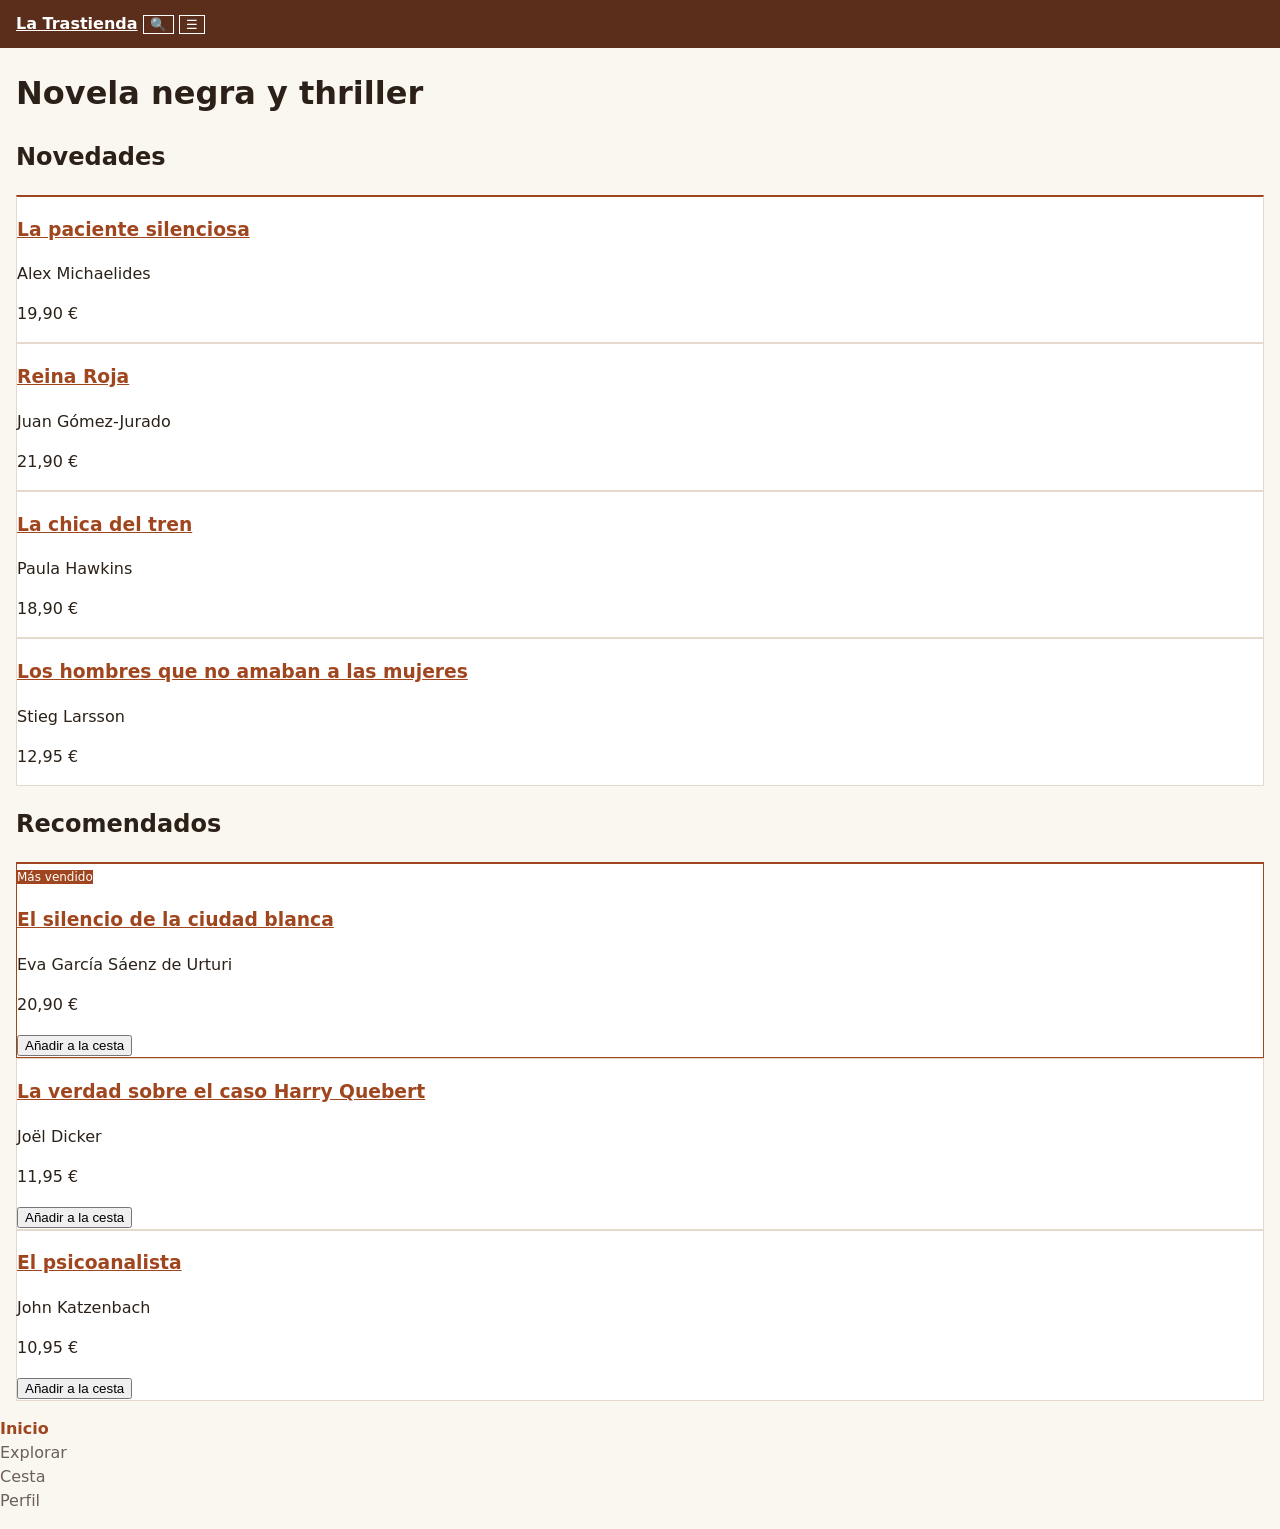
==== index.html @ 39173db6 "Trastienda UD4: estructura, estilos base y selectores" ====
<!DOCTYPE html>
<html lang="es">
<head>
  <meta charset="UTF-8">
  <meta name="viewport" content="width=device-width, initial-scale=1.0">
  <title>La Trastienda · Novela negra y thriller</title>
  <link rel="stylesheet" href="css/estilos.css">
</head>
<body>
  <header>
    <a href="index.html">La Trastienda</a>
    <button type="button" aria-label="Buscar">🔍</button>
    <button type="button" aria-label="Abrir menú">☰</button>
  </header>

  <main>
    <h1>Novela negra y thriller</h1>

    <section>
      <h2>Novedades</h2>
      <article class="card">
        <h3><a href="detalle.html">La paciente silenciosa</a></h3>
        <p>Alex Michaelides</p>
        <p>19,90 €</p>
      </article>
      <article class="card">
        <h3><a href="detalle.html">Reina Roja</a></h3>
        <p>Juan Gómez-Jurado</p>
        <p>21,90 €</p>
      </article>
      <article class="card">
        <h3><a href="detalle.html">La chica del tren</a></h3>
        <p>Paula Hawkins</p>
        <p>18,90 €</p>
      </article>
      <article class="card">
        <h3><a href="detalle.html">Los hombres que no amaban a las mujeres</a></h3>
        <p>Stieg Larsson</p>
        <p>12,95 €</p>
      </article>
    </section>

    <section>
      <h2>Recomendados</h2>
      <article class="card">
        <span class="badge">Más vendido</span>
        <h3><a href="detalle.html">El silencio de la ciudad blanca</a></h3>
        <p>Eva García Sáenz de Urturi</p>
        <p>20,90 €</p>
        <button type="button">Añadir a la cesta</button>
      </article>
      <article class="card">
        <span class="badge"></span>
        <h3><a href="detalle.html">La verdad sobre el caso Harry Quebert</a></h3>
        <p>Joël Dicker</p>
        <p>11,95 €</p>
        <button type="button">Añadir a la cesta</button>
      </article>
      <article class="card">
        <h3><a href="detalle.html">El psicoanalista</a></h3>
        <p>John Katzenbach</p>
        <p>10,95 €</p>
        <button type="button">Añadir a la cesta</button>
      </article>
    </section>
  </main>

  <nav aria-label="Secciones de la app">
    <ul>
      <li><a href="index.html" aria-current="page">Inicio</a></li>
      <li><a href="explorar.html">Explorar</a></li>
      <li><a href="carrito.html">Cesta</a></li>
      <li><a href="perfil.html">Perfil</a></li>
    </ul>
  </nav>
</body>
</html>
---- css/estilos.css ----
/* La Trastienda · hoja común para index.html y carrito.html */

/* ===== Sesión 1: reglas base ===== */

/* 1. Tipografía y color del body */
body {
  margin: 0;
  font-family: system-ui, -apple-system, "Segoe UI", Roboto, sans-serif;
  font-size: 1rem;
  line-height: 1.5;
  color: #2b2118;
  background-color: #faf6f0;
}

/* 2. Fondo del header */
header {
  padding: 0.75rem 1rem;
  background-color: #5a2e1a;
  color: #fff;
}

/* 3. Color de los enlaces */
a {
  color: #a0461f;
}

header a {
  color: #fff;
  font-weight: bold;
}

main {
  padding: 0 1rem;
}

/* ===== Sesión 2: selectores ===== */

/* Barra inferior: lista sin viñetas (hijo directo) */
nav > ul {
  list-style: none;
  padding: 0;
}

/* Pestaña activa: se ilumina sola en cada página gracias a aria-current */
nav a[aria-current="page"] {
  color: #a0461f;
  font-weight: 700;
  text-decoration: none;
}

/* Resto de pestañas: gris */
nav a:not([aria-current="page"]) {
  color: #6b6158;
  text-decoration: none;
}

nav a:hover {
  color: #2b2118;
}

/* Anillo visible al navegar con Tab */
nav a:focus-visible {
  outline: 2px solid #a0461f;
  outline-offset: 2px;
}

/* Tarjetas de libro */
.card {
  background-color: #fff;
  border: 1px solid #e4d9cc;
}

/* Primera tarjeta de cada sección: la que va justo después del h2 */
h2 + .card {
  border-top: 2px solid #a0461f;
}

/* Badges: los vacíos no se muestran */
.badge {
  background-color: #a0461f;
  color: #fff;
  font-size: 0.75rem;
}

.badge:empty {
  display: none;
}

/* Tarjetas que tienen un badge con texto */
article:has(.badge:not(:empty)) {
  border-color: #a0461f;
}

/* Botones de solo icono (lupa, menú, − y +) */
button[aria-label] {
  cursor: pointer;
  background-color: transparent;
  border: 1px solid currentColor;
  color: inherit;
}
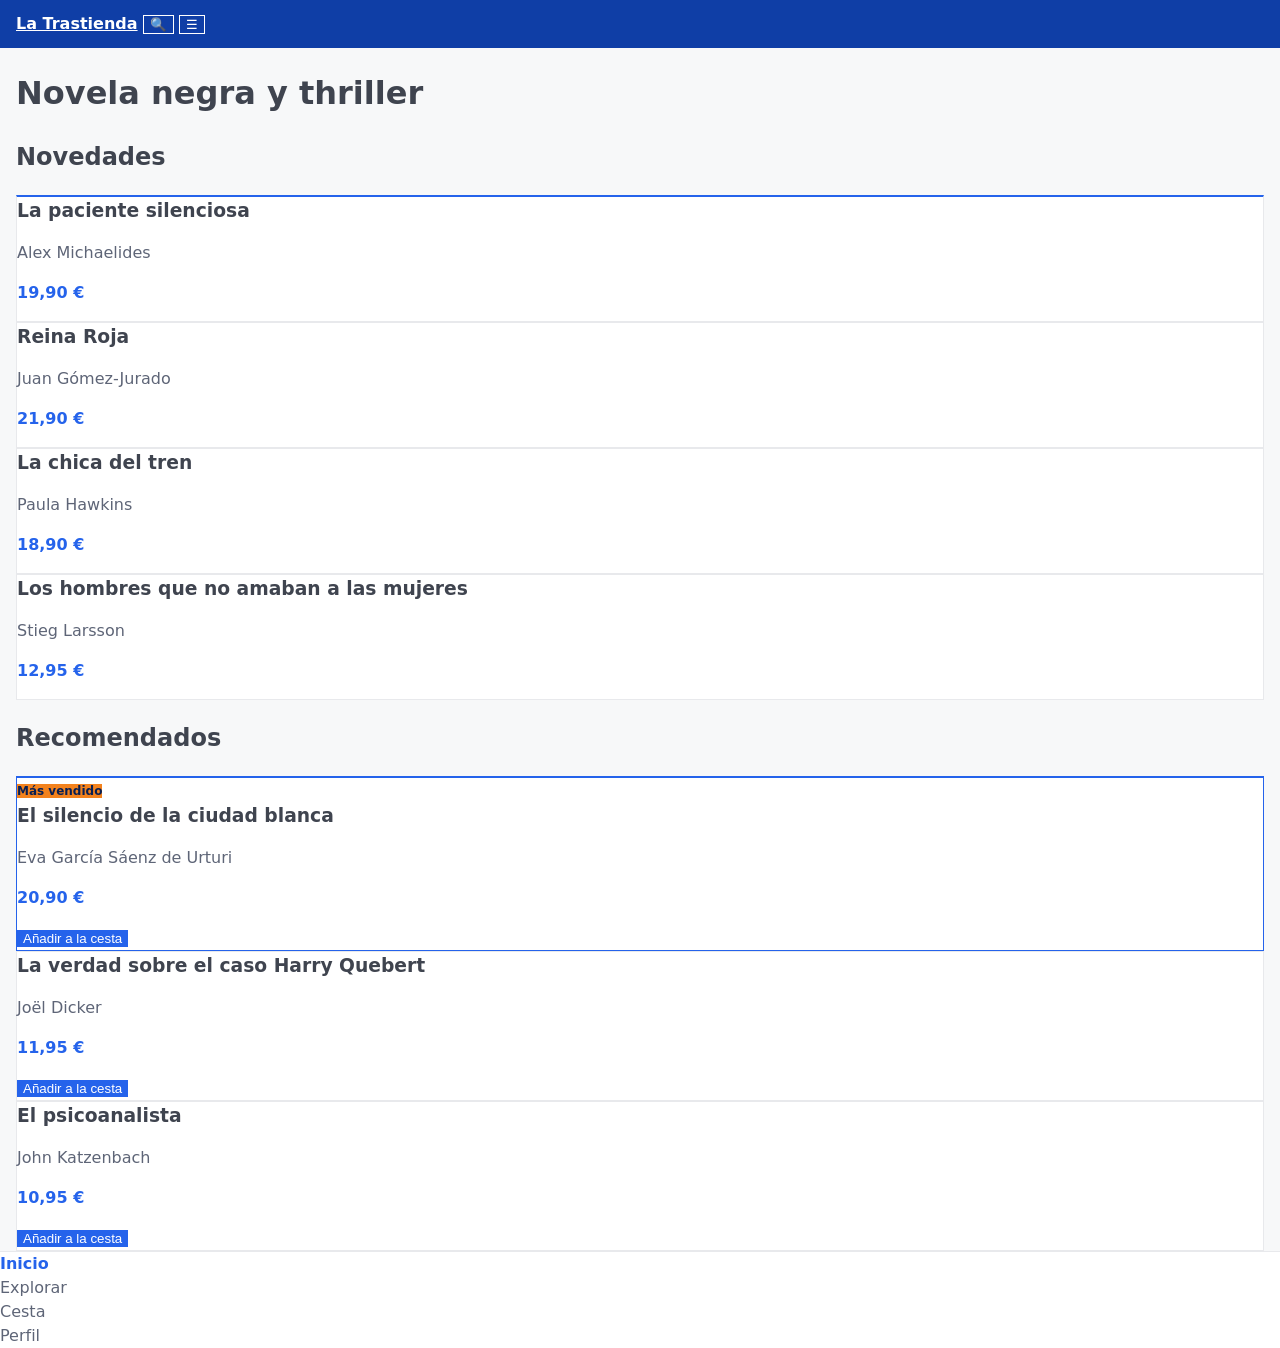
==== commit 9929afa5: "Variables CSS, colores en oklch y anidamiento nativo" ====
--- a/index.html
+++ b/index.html
@@ -20,23 +20,23 @@
       <h2>Novedades</h2>
       <article class="card">
         <h3><a href="detalle.html">La paciente silenciosa</a></h3>
-        <p>Alex Michaelides</p>
-        <p>19,90 €</p>
+        <p class="card-author">Alex Michaelides</p>
+        <p class="card-price">19,90 €</p>
       </article>
       <article class="card">
         <h3><a href="detalle.html">Reina Roja</a></h3>
-        <p>Juan Gómez-Jurado</p>
-        <p>21,90 €</p>
+        <p class="card-author">Juan Gómez-Jurado</p>
+        <p class="card-price">21,90 €</p>
       </article>
       <article class="card">
         <h3><a href="detalle.html">La chica del tren</a></h3>
-        <p>Paula Hawkins</p>
-        <p>18,90 €</p>
+        <p class="card-author">Paula Hawkins</p>
+        <p class="card-price">18,90 €</p>
       </article>
       <article class="card">
         <h3><a href="detalle.html">Los hombres que no amaban a las mujeres</a></h3>
-        <p>Stieg Larsson</p>
-        <p>12,95 €</p>
+        <p class="card-author">Stieg Larsson</p>
+        <p class="card-price">12,95 €</p>
       </article>
     </section>
 
@@ -45,21 +45,21 @@
       <article class="card">
         <span class="badge">Más vendido</span>
         <h3><a href="detalle.html">El silencio de la ciudad blanca</a></h3>
-        <p>Eva García Sáenz de Urturi</p>
-        <p>20,90 €</p>
+        <p class="card-author">Eva García Sáenz de Urturi</p>
+        <p class="card-price">20,90 €</p>
         <button type="button">Añadir a la cesta</button>
       </article>
       <article class="card">
         <span class="badge"></span>
         <h3><a href="detalle.html">La verdad sobre el caso Harry Quebert</a></h3>
-        <p>Joël Dicker</p>
-        <p>11,95 €</p>
+        <p class="card-author">Joël Dicker</p>
+        <p class="card-price">11,95 €</p>
         <button type="button">Añadir a la cesta</button>
       </article>
       <article class="card">
         <h3><a href="detalle.html">El psicoanalista</a></h3>
-        <p>John Katzenbach</p>
-        <p>10,95 €</p>
+        <p class="card-author">John Katzenbach</p>
+        <p class="card-price">10,95 €</p>
         <button type="button">Añadir a la cesta</button>
       </article>
     </section>
--- a/css/estilos.css
+++ b/css/estilos.css
@@ -1,100 +1,199 @@
 /* La Trastienda · hoja común para index.html y carrito.html */
 
-/* ===== Sesión 1: reglas base ===== */
+/* ===== Sesión 4: tokens de diseño (de Figma) ===== */
+:root {
+  /* --- Escala primaria (azul, colores de Figma) --- */
+  --color-primary-50:  #dbe5fc; /* oklch(0.92 0.033 267) */
+  --color-primary-100: #b6cbf8; /* oklch(0.84 0.067 265) */
+  --color-primary-200: #92b1f5; /* oklch(0.76 0.104 265) */
+  --color-primary-300: #6e97f2; /* oklch(0.69 0.142 265) */
+  --color-primary-400: #497dee; /* oklch(0.61 0.179 263) */
+  --color-primary-500: #2563eb; /* oklch(0.55 0.215 263)  color de marca */
+  --color-primary-600: #134ed0; /* oklch(0.48 0.209 263)  hover */
+  --color-primary-700: #0f3ea6; /* oklch(0.41 0.175 263)  active / focus */
+  --color-primary-800: #0b2f7d; /* oklch(0.34 0.138 263) */
+  --color-primary-900: #081f53; /* oklch(0.26 0.099 263) */
 
-/* 1. Tipografía y color del body */
-body {
-  margin: 0;
-  font-family: system-ui, -apple-system, "Segoe UI", Roboto, sans-serif;
-  font-size: 1rem;
-  line-height: 1.5;
-  color: #2b2118;
-  background-color: #faf6f0;
+  /* --- Escala neutra (grises de Figma) --- */
+  --color-neutral-50:  #f7f8f9; /* oklch(0.98 0.002 248)  fondo de pantalla */
+  --color-neutral-100: #eff0f3; /* oklch(0.96 0.004 271) */
+  --color-neutral-200: #e8e9ec; /* oklch(0.93 0.004 271)  bordes */
+  --color-neutral-300: #e0e2e6; /* oklch(0.91 0.006 265) */
+  --color-neutral-400: #d8dae0; /* oklch(0.89 0.008 271) */
+  --color-neutral-500: #d0d3da; /* oklch(0.87 0.010 267) */
+  --color-neutral-600: #a8aebb; /* oklch(0.75 0.020 266) */
+  --color-neutral-700: #81899b; /* oklch(0.63 0.029 266) */
+  --color-neutral-800: #5e6577; /* oklch(0.51 0.030 269)  texto secundario (contraste 5,8:1 sobre blanco) */
+  --color-neutral-900: #3f444f; /* oklch(0.39 0.020 266)  texto principal (contraste 9,8:1 sobre blanco) */
+
+  /* --- Acento definido directamente en oklch (badge «Más vendido») --- */
+  --color-accent-oklch: oklch(0.72 0.17 55); /* naranja ≈ #f3821d */
+
+  /* --- Variables semánticas: para qué se usa cada color --- */
+  --bg-page:       var(--color-neutral-50);
+  --bg-card:       #ffffff;
+  --bg-header:     var(--color-primary-700);
+  --text-main:     var(--color-neutral-900);
+  --text-muted:    var(--color-neutral-800);
+  --text-on-brand: #ffffff;
+  --border-subtle: var(--color-neutral-200);
+  --brand:         var(--color-primary-500);
+  --brand-hover:   var(--color-primary-600);
 }
 
-/* 2. Fondo del header */
-header {
-  padding: 0.75rem 1rem;
-  background-color: #5a2e1a;
-  color: #fff;
+/*
+  Sesión 3: la hoja se ordena en capas.
+  Prioridad: utilities > components > base
+  (una capa posterior gana aunque su selector sea menos específico).
+  No hay ningún #id ni !important en toda la hoja.
+*/
+@layer base, components, utilities;
+
+/* ===== BASE: estilos generales de etiquetas ===== */
+@layer base {
+  /* Color y tipografía se heredan: se ponen una vez en el body */
+  body {
+    margin: 0;
+    font-family: system-ui, -apple-system, "Segoe UI", Roboto, sans-serif;
+    font-size: 1rem;
+    line-height: 1.5;
+    color: var(--text-main);
+    background-color: var(--bg-page);
+  }
+
+  /* El fondo NO se hereda: hay que ponerlo en el header */
+  header {
+    padding: 0.75rem 1rem;
+    background-color: var(--bg-header);
+    color: var(--text-on-brand);
+
+    /* inherit: el logo usa el mismo color que el header */
+    a {
+      color: inherit;
+      font-weight: bold;
+    }
+  }
+
+  a {
+    color: var(--brand);
+  }
+
+  main {
+    padding: 0 1rem;
+  }
 }
 
-/* 3. Color de los enlaces */
-a {
-  color: #a0461f;
+/* ===== COMPONENTS: barra inferior, tarjetas, badges y botones ===== */
+@layer components {
+  /* Barra inferior con anidamiento nativo */
+  nav {
+    background-color: var(--bg-card);
+    border-top: 1px solid var(--border-subtle);
+
+    ul {                                  /* nav ul */
+      list-style: none;
+      padding: 0;
+      margin: 0;
+    }
+
+    a {                                   /* nav a  (0,0,0,2) */
+      color: var(--text-muted);
+      text-decoration: none;
+
+      &[aria-current="page"] {            /* nav a[aria-current="page"]  (0,0,1,2) */
+        color: var(--brand);
+        font-weight: 700;
+      }
+
+      &:hover {                           /* nav a:hover  (0,0,1,2): va después, gana el empate */
+        color: var(--text-main);
+      }
+
+      &:focus-visible {
+        outline: 2px solid var(--brand);
+        outline-offset: 2px;
+      }
+    }
+  }
+
+  /* Tarjeta de libro: solo variables semánticas */
+  .card {
+    background-color: var(--bg-card);
+    border: 1px solid var(--border-subtle);
+    color: var(--text-main);
+
+    /* Primera tarjeta de cada sección (h2 + .card) */
+    h2 + & {
+      border-top: 2px solid var(--brand);
+    }
+
+    /* Tarjetas con un badge con texto */
+    &:has(.badge:not(:empty)) {
+      border-color: var(--brand);
+    }
+
+    /* initial: quita el margen que el navegador pone al h3 */
+    h3 {
+      margin: initial;
+
+      a {
+        color: inherit;
+        text-decoration: none;
+
+        &:hover {
+          color: var(--brand);
+        }
+      }
+    }
+
+    .card-author {
+      color: var(--text-muted);
+    }
+
+    .card-price {
+      color: var(--brand);
+      font-weight: 700;
+    }
+
+    /* Botón «Añadir a la cesta» */
+    button {
+      background-color: var(--brand);
+      color: var(--text-on-brand);
+      border: none;
+      cursor: pointer;
+
+      &:hover {
+        background-color: var(--brand-hover);
+      }
+    }
+  }
+
+  /* Badges */
+  .badge {
+    background-color: var(--color-accent-oklch);
+    color: var(--color-primary-900);      /* texto muy oscuro: el naranja es claro (L 0.72) */
+    font-size: 0.75rem;
+    font-weight: 600;
+
+    &:empty {
+      display: none;
+    }
+  }
+
+  /* Botones de solo icono (lupa, menú, − y +) */
+  button[aria-label] {
+    cursor: pointer;
+    background-color: transparent;
+    border: 1px solid currentColor;
+    color: inherit;                       /* el color del padre (blanco en el header) */
+    font: revert;                         /* tipografía de botón del navegador */
+  }
 }
 
-header a {
-  color: #fff;
-  font-weight: bold;
+/* ===== UTILITIES: clases de un solo uso, siempre ganan ===== */
+@layer utilities {
+  .text-primary {
+    color: var(--brand);
+    font-weight: 700;
+  }
 }
-
-main {
-  padding: 0 1rem;
-}
-
-/* ===== Sesión 2: selectores ===== */
-
-/* Barra inferior: lista sin viñetas (hijo directo) */
-nav > ul {
-  list-style: none;
-  padding: 0;
-}
-
-/* Pestaña activa: se ilumina sola en cada página gracias a aria-current */
-nav a[aria-current="page"] {
-  color: #a0461f;
-  font-weight: 700;
-  text-decoration: none;
-}
-
-/* Resto de pestañas: gris */
-nav a:not([aria-current="page"]) {
-  color: #6b6158;
-  text-decoration: none;
-}
-
-nav a:hover {
-  color: #2b2118;
-}
-
-/* Anillo visible al navegar con Tab */
-nav a:focus-visible {
-  outline: 2px solid #a0461f;
-  outline-offset: 2px;
-}
-
-/* Tarjetas de libro */
-.card {
-  background-color: #fff;
-  border: 1px solid #e4d9cc;
-}
-
-/* Primera tarjeta de cada sección: la que va justo después del h2 */
-h2 + .card {
-  border-top: 2px solid #a0461f;
-}
-
-/* Badges: los vacíos no se muestran */
-.badge {
-  background-color: #a0461f;
-  color: #fff;
-  font-size: 0.75rem;
-}
-
-.badge:empty {
-  display: none;
-}
-
-/* Tarjetas que tienen un badge con texto */
-article:has(.badge:not(:empty)) {
-  border-color: #a0461f;
-}
-
-/* Botones de solo icono (lupa, menú, − y +) */
-button[aria-label] {
-  cursor: pointer;
-  background-color: transparent;
-  border: 1px solid currentColor;
-  color: inherit;
-}
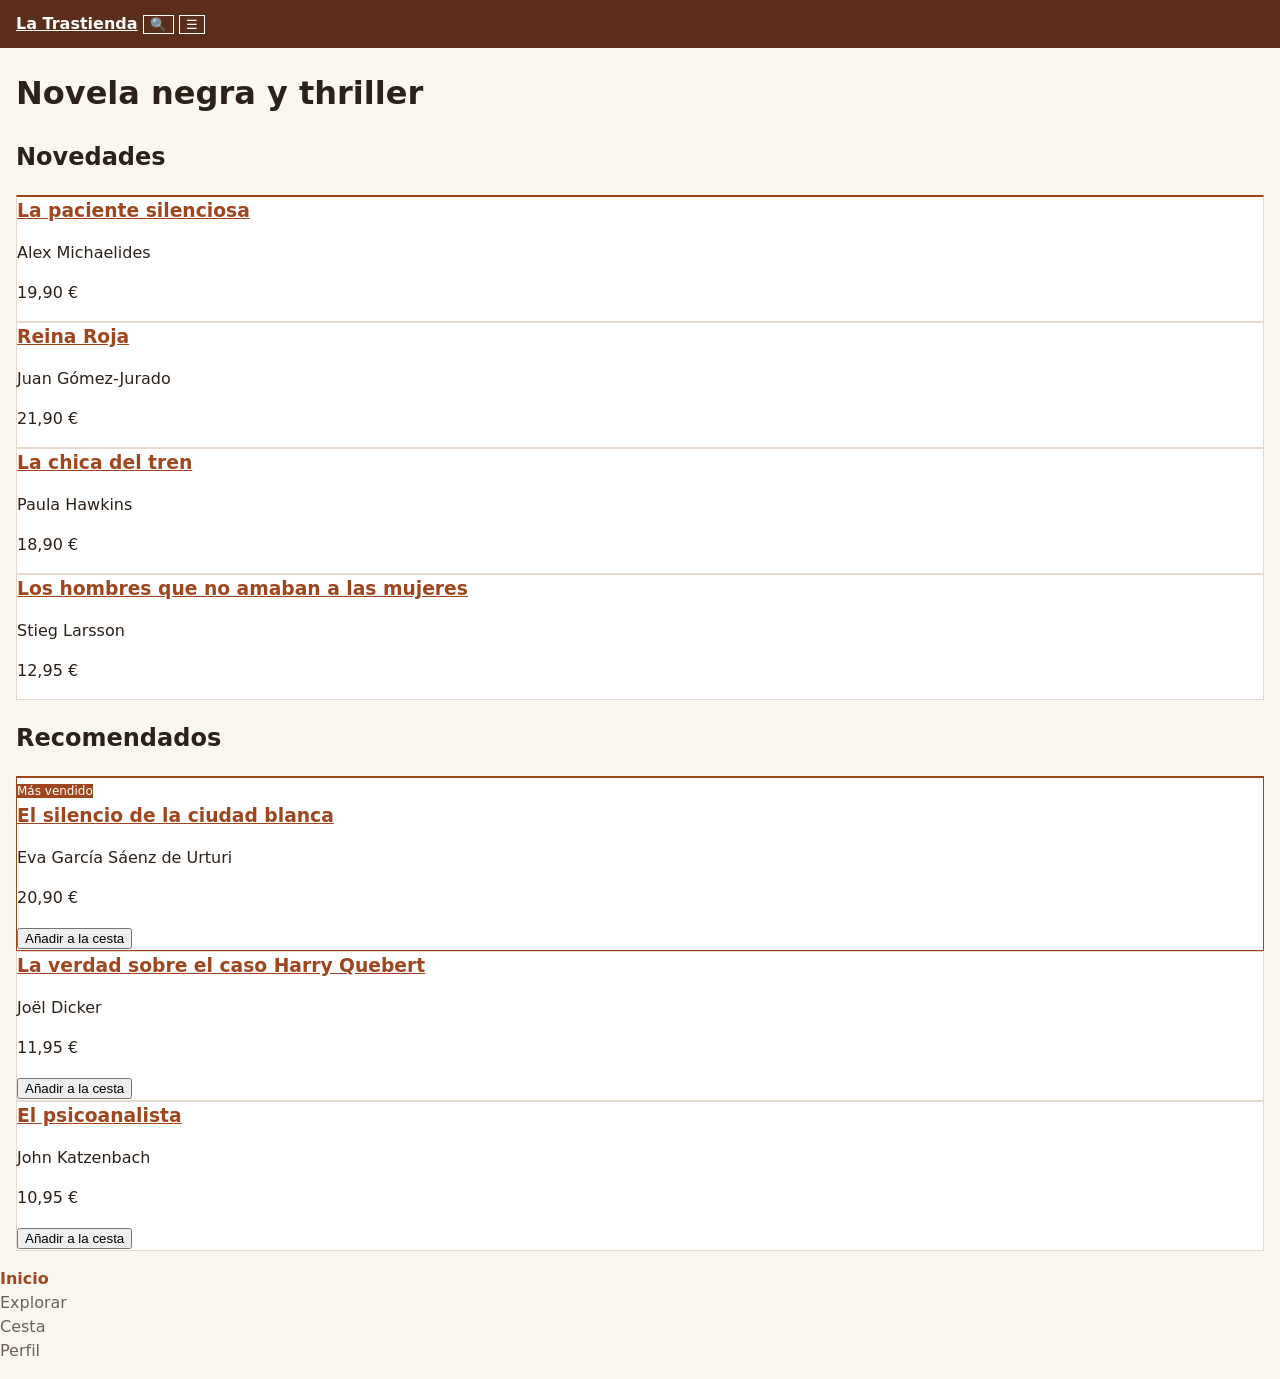
==== commit b8a43f1f: "Deshace: Variables CSS, colores en oklch y anidamiento nativo" ====
--- a/index.html
+++ b/index.html
@@ -20,23 +20,23 @@
       <h2>Novedades</h2>
       <article class="card">
         <h3><a href="detalle.html">La paciente silenciosa</a></h3>
-        <p class="card-author">Alex Michaelides</p>
-        <p class="card-price">19,90 €</p>
+        <p>Alex Michaelides</p>
+        <p>19,90 €</p>
       </article>
       <article class="card">
         <h3><a href="detalle.html">Reina Roja</a></h3>
-        <p class="card-author">Juan Gómez-Jurado</p>
-        <p class="card-price">21,90 €</p>
+        <p>Juan Gómez-Jurado</p>
+        <p>21,90 €</p>
       </article>
       <article class="card">
         <h3><a href="detalle.html">La chica del tren</a></h3>
-        <p class="card-author">Paula Hawkins</p>
-        <p class="card-price">18,90 €</p>
+        <p>Paula Hawkins</p>
+        <p>18,90 €</p>
       </article>
       <article class="card">
         <h3><a href="detalle.html">Los hombres que no amaban a las mujeres</a></h3>
-        <p class="card-author">Stieg Larsson</p>
-        <p class="card-price">12,95 €</p>
+        <p>Stieg Larsson</p>
+        <p>12,95 €</p>
       </article>
     </section>
 
@@ -45,21 +45,21 @@
       <article class="card">
         <span class="badge">Más vendido</span>
         <h3><a href="detalle.html">El silencio de la ciudad blanca</a></h3>
-        <p class="card-author">Eva García Sáenz de Urturi</p>
-        <p class="card-price">20,90 €</p>
+        <p>Eva García Sáenz de Urturi</p>
+        <p>20,90 €</p>
         <button type="button">Añadir a la cesta</button>
       </article>
       <article class="card">
         <span class="badge"></span>
         <h3><a href="detalle.html">La verdad sobre el caso Harry Quebert</a></h3>
-        <p class="card-author">Joël Dicker</p>
-        <p class="card-price">11,95 €</p>
+        <p>Joël Dicker</p>
+        <p>11,95 €</p>
         <button type="button">Añadir a la cesta</button>
       </article>
       <article class="card">
         <h3><a href="detalle.html">El psicoanalista</a></h3>
-        <p class="card-author">John Katzenbach</p>
-        <p class="card-price">10,95 €</p>
+        <p>John Katzenbach</p>
+        <p>10,95 €</p>
         <button type="button">Añadir a la cesta</button>
       </article>
     </section>
--- a/css/estilos.css
+++ b/css/estilos.css
@@ -1,45 +1,4 @@
 /* La Trastienda · hoja común para index.html y carrito.html */
-
-/* ===== Sesión 4: tokens de diseño (de Figma) ===== */
-:root {
-  /* --- Escala primaria (azul, colores de Figma) --- */
-  --color-primary-50:  #dbe5fc; /* oklch(0.92 0.033 267) */
-  --color-primary-100: #b6cbf8; /* oklch(0.84 0.067 265) */
-  --color-primary-200: #92b1f5; /* oklch(0.76 0.104 265) */
-  --color-primary-300: #6e97f2; /* oklch(0.69 0.142 265) */
-  --color-primary-400: #497dee; /* oklch(0.61 0.179 263) */
-  --color-primary-500: #2563eb; /* oklch(0.55 0.215 263)  color de marca */
-  --color-primary-600: #134ed0; /* oklch(0.48 0.209 263)  hover */
-  --color-primary-700: #0f3ea6; /* oklch(0.41 0.175 263)  active / focus */
-  --color-primary-800: #0b2f7d; /* oklch(0.34 0.138 263) */
-  --color-primary-900: #081f53; /* oklch(0.26 0.099 263) */
-
-  /* --- Escala neutra (grises de Figma) --- */
-  --color-neutral-50:  #f7f8f9; /* oklch(0.98 0.002 248)  fondo de pantalla */
-  --color-neutral-100: #eff0f3; /* oklch(0.96 0.004 271) */
-  --color-neutral-200: #e8e9ec; /* oklch(0.93 0.004 271)  bordes */
-  --color-neutral-300: #e0e2e6; /* oklch(0.91 0.006 265) */
-  --color-neutral-400: #d8dae0; /* oklch(0.89 0.008 271) */
-  --color-neutral-500: #d0d3da; /* oklch(0.87 0.010 267) */
-  --color-neutral-600: #a8aebb; /* oklch(0.75 0.020 266) */
-  --color-neutral-700: #81899b; /* oklch(0.63 0.029 266) */
-  --color-neutral-800: #5e6577; /* oklch(0.51 0.030 269)  texto secundario (contraste 5,8:1 sobre blanco) */
-  --color-neutral-900: #3f444f; /* oklch(0.39 0.020 266)  texto principal (contraste 9,8:1 sobre blanco) */
-
-  /* --- Acento definido directamente en oklch (badge «Más vendido») --- */
-  --color-accent-oklch: oklch(0.72 0.17 55); /* naranja ≈ #f3821d */
-
-  /* --- Variables semánticas: para qué se usa cada color --- */
-  --bg-page:       var(--color-neutral-50);
-  --bg-card:       #ffffff;
-  --bg-header:     var(--color-primary-700);
-  --text-main:     var(--color-neutral-900);
-  --text-muted:    var(--color-neutral-800);
-  --text-on-brand: #ffffff;
-  --border-subtle: var(--color-neutral-200);
-  --brand:         var(--color-primary-500);
-  --brand-hover:   var(--color-primary-600);
-}
 
 /*
   Sesión 3: la hoja se ordena en capas.
@@ -57,25 +16,25 @@
     font-family: system-ui, -apple-system, "Segoe UI", Roboto, sans-serif;
     font-size: 1rem;
     line-height: 1.5;
-    color: var(--text-main);
-    background-color: var(--bg-page);
+    color: #2b2118;
+    background-color: #faf6f0;
   }
 
   /* El fondo NO se hereda: hay que ponerlo en el header */
   header {
     padding: 0.75rem 1rem;
-    background-color: var(--bg-header);
-    color: var(--text-on-brand);
-
-    /* inherit: el logo usa el mismo color que el header */
-    a {
-      color: inherit;
-      font-weight: bold;
-    }
+    background-color: #5a2e1a;
+    color: #fff;
   }
 
   a {
-    color: var(--brand);
+    color: #a0461f;
+  }
+
+  /* inherit: el logo usa el mismo color blanco que el header */
+  header a {
+    color: inherit;
+    font-weight: bold;
   }
 
   main {
@@ -85,99 +44,65 @@
 
 /* ===== COMPONENTS: barra inferior, tarjetas, badges y botones ===== */
 @layer components {
-  /* Barra inferior con anidamiento nativo */
-  nav {
-    background-color: var(--bg-card);
-    border-top: 1px solid var(--border-subtle);
-
-    ul {                                  /* nav ul */
-      list-style: none;
-      padding: 0;
-      margin: 0;
-    }
-
-    a {                                   /* nav a  (0,0,0,2) */
-      color: var(--text-muted);
-      text-decoration: none;
-
-      &[aria-current="page"] {            /* nav a[aria-current="page"]  (0,0,1,2) */
-        color: var(--brand);
-        font-weight: 700;
-      }
-
-      &:hover {                           /* nav a:hover  (0,0,1,2): va después, gana el empate */
-        color: var(--text-main);
-      }
-
-      &:focus-visible {
-        outline: 2px solid var(--brand);
-        outline-offset: 2px;
-      }
-    }
+  /* Barra inferior */
+  nav > ul {                              /* (0,0,0,2) */
+    list-style: none;
+    padding: 0;
   }
 
-  /* Tarjeta de libro: solo variables semánticas */
+  nav a:not([aria-current="page"]) {     /* (0,0,1,2): :not() suma su argumento */
+    color: #6b6158;
+    text-decoration: none;
+  }
+
+  nav a[aria-current="page"] {            /* (0,0,1,2) */
+    color: #a0461f;
+    font-weight: 700;
+    text-decoration: none;
+  }
+
+  /*
+    nav a:hover también es (0,0,1,2): empata con las dos reglas de arriba,
+    así que decide el orden de aparición. Por eso va después.
+  */
+  nav a:hover {
+    color: #2b2118;
+  }
+
+  nav a:focus-visible {
+    outline: 2px solid #a0461f;
+    outline-offset: 2px;
+  }
+
+  /* Tarjetas de libro */
   .card {
-    background-color: var(--bg-card);
-    border: 1px solid var(--border-subtle);
-    color: var(--text-main);
+    background-color: #fff;
+    border: 1px solid #e4d9cc;
+  }
 
-    /* Primera tarjeta de cada sección (h2 + .card) */
-    h2 + & {
-      border-top: 2px solid var(--brand);
-    }
+  /* initial: quita el margen que el navegador pone al h3 */
+  .card h3 {
+    margin: initial;
+  }
 
-    /* Tarjetas con un badge con texto */
-    &:has(.badge:not(:empty)) {
-      border-color: var(--brand);
-    }
-
-    /* initial: quita el margen que el navegador pone al h3 */
-    h3 {
-      margin: initial;
-
-      a {
-        color: inherit;
-        text-decoration: none;
-
-        &:hover {
-          color: var(--brand);
-        }
-      }
-    }
-
-    .card-author {
-      color: var(--text-muted);
-    }
-
-    .card-price {
-      color: var(--brand);
-      font-weight: 700;
-    }
-
-    /* Botón «Añadir a la cesta» */
-    button {
-      background-color: var(--brand);
-      color: var(--text-on-brand);
-      border: none;
-      cursor: pointer;
-
-      &:hover {
-        background-color: var(--brand-hover);
-      }
-    }
+  h2 + .card {                            /* (0,0,1,1) */
+    border-top: 2px solid #a0461f;
   }
 
   /* Badges */
   .badge {
-    background-color: var(--color-accent-oklch);
-    color: var(--color-primary-900);      /* texto muy oscuro: el naranja es claro (L 0.72) */
+    background-color: #a0461f;
+    color: #fff;
     font-size: 0.75rem;
-    font-weight: 600;
+  }
 
-    &:empty {
-      display: none;
-    }
+  .badge:empty {
+    display: none;
+  }
+
+  /* (0,0,2,1): gana a .card (0,0,1,0) aunque los dos pongan el borde */
+  article:has(.badge:not(:empty)) {
+    border-color: #a0461f;
   }
 
   /* Botones de solo icono (lupa, menú, − y +) */
@@ -193,7 +118,7 @@
 /* ===== UTILITIES: clases de un solo uso, siempre ganan ===== */
 @layer utilities {
   .text-primary {
-    color: var(--brand);
+    color: #a0461f;
     font-weight: 700;
   }
 }
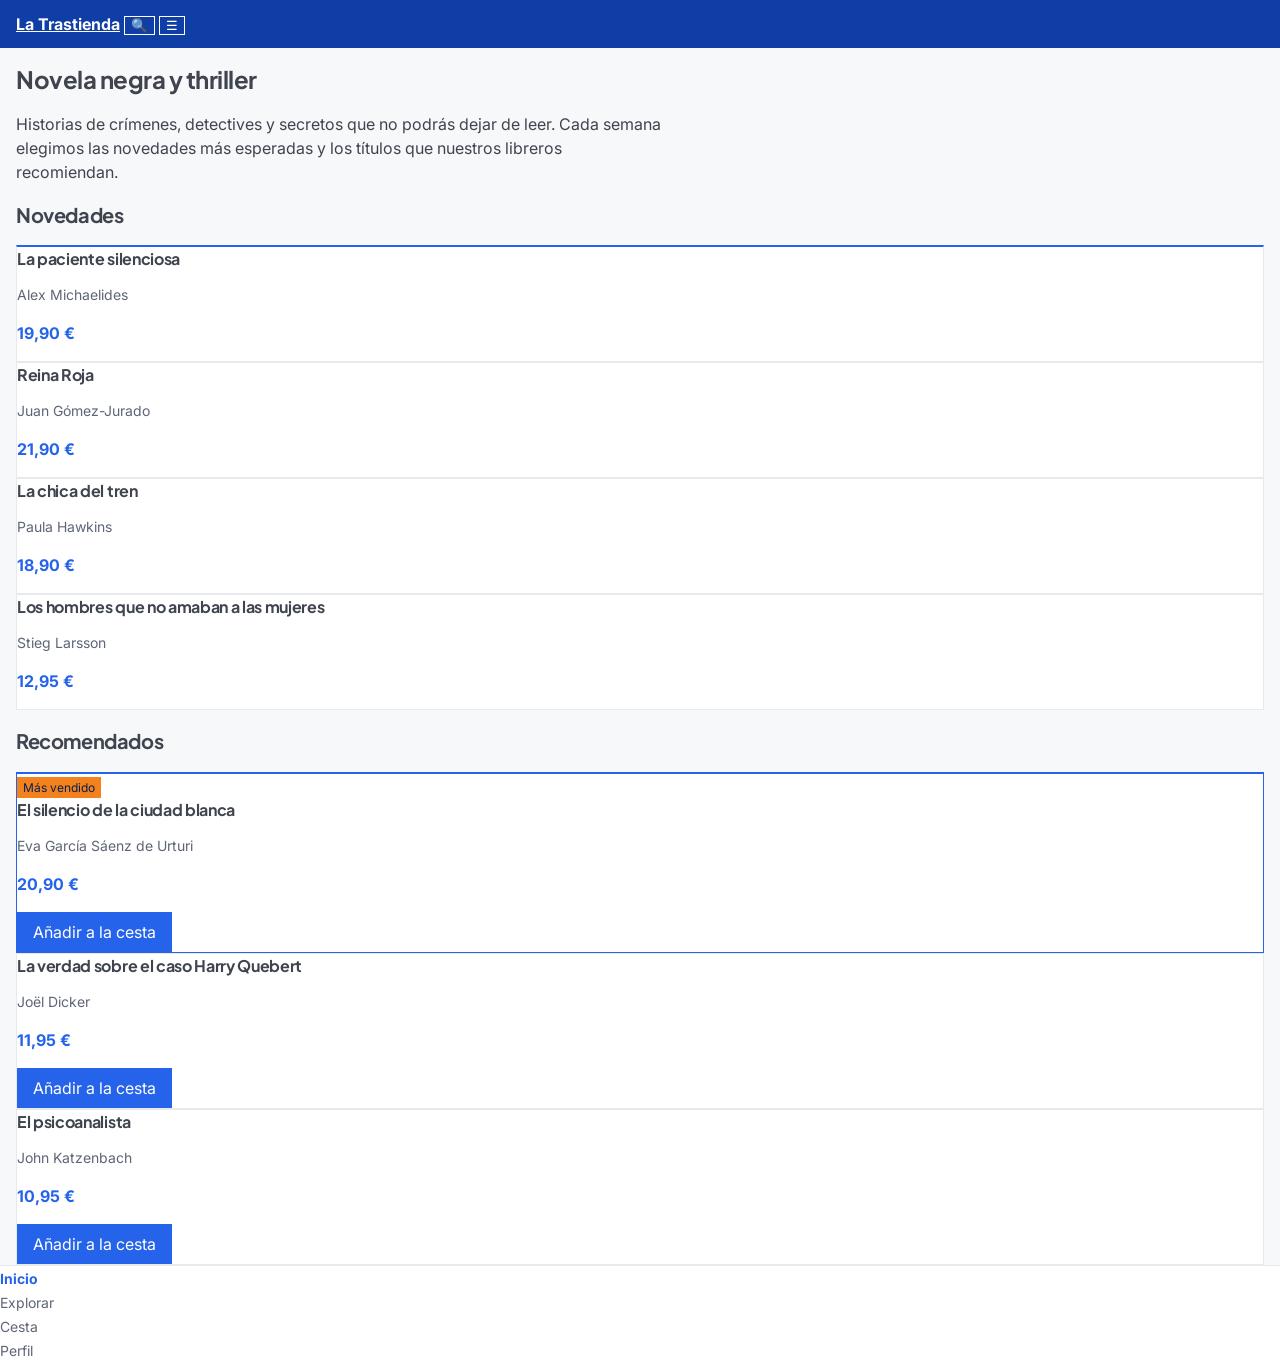
==== commit 7ddd71db: "Tipografía, unidades rem/ch/dvh y fuentes web" ====
--- a/index.html
+++ b/index.html
@@ -4,6 +4,9 @@
   <meta charset="UTF-8">
   <meta name="viewport" content="width=device-width, initial-scale=1.0">
   <title>La Trastienda · Novela negra y thriller</title>
+  <link rel="preconnect" href="https://fonts.googleapis.com">
+  <link rel="preconnect" href="https://fonts.gstatic.com" crossorigin>
+  <link href="https://fonts.googleapis.com/css2?family=Inter:wght@400;700&amp;family=Plus+Jakarta+Sans:wght@700&amp;display=swap" rel="stylesheet">
   <link rel="stylesheet" href="css/estilos.css">
 </head>
 <body>
@@ -15,28 +18,29 @@
 
   <main>
     <h1>Novela negra y thriller</h1>
+    <p class="intro">Historias de crímenes, detectives y secretos que no podrás dejar de leer. Cada semana elegimos las novedades más esperadas y los títulos que nuestros libreros recomiendan.</p>
 
     <section>
       <h2>Novedades</h2>
       <article class="card">
         <h3><a href="detalle.html">La paciente silenciosa</a></h3>
-        <p>Alex Michaelides</p>
-        <p>19,90 €</p>
+        <p class="card-author">Alex Michaelides</p>
+        <p class="card-price">19,90 €</p>
       </article>
       <article class="card">
         <h3><a href="detalle.html">Reina Roja</a></h3>
-        <p>Juan Gómez-Jurado</p>
-        <p>21,90 €</p>
+        <p class="card-author">Juan Gómez-Jurado</p>
+        <p class="card-price">21,90 €</p>
       </article>
       <article class="card">
         <h3><a href="detalle.html">La chica del tren</a></h3>
-        <p>Paula Hawkins</p>
-        <p>18,90 €</p>
+        <p class="card-author">Paula Hawkins</p>
+        <p class="card-price">18,90 €</p>
       </article>
       <article class="card">
         <h3><a href="detalle.html">Los hombres que no amaban a las mujeres</a></h3>
-        <p>Stieg Larsson</p>
-        <p>12,95 €</p>
+        <p class="card-author">Stieg Larsson</p>
+        <p class="card-price">12,95 €</p>
       </article>
     </section>
 
@@ -45,21 +49,21 @@
       <article class="card">
         <span class="badge">Más vendido</span>
         <h3><a href="detalle.html">El silencio de la ciudad blanca</a></h3>
-        <p>Eva García Sáenz de Urturi</p>
-        <p>20,90 €</p>
+        <p class="card-author">Eva García Sáenz de Urturi</p>
+        <p class="card-price">20,90 €</p>
         <button type="button">Añadir a la cesta</button>
       </article>
       <article class="card">
         <span class="badge"></span>
         <h3><a href="detalle.html">La verdad sobre el caso Harry Quebert</a></h3>
-        <p>Joël Dicker</p>
-        <p>11,95 €</p>
+        <p class="card-author">Joël Dicker</p>
+        <p class="card-price">11,95 €</p>
         <button type="button">Añadir a la cesta</button>
       </article>
       <article class="card">
         <h3><a href="detalle.html">El psicoanalista</a></h3>
-        <p>John Katzenbach</p>
-        <p>10,95 €</p>
+        <p class="card-author">John Katzenbach</p>
+        <p class="card-price">10,95 €</p>
         <button type="button">Añadir a la cesta</button>
       </article>
     </section>
--- a/css/estilos.css
+++ b/css/estilos.css
@@ -1,4 +1,58 @@
 /* La Trastienda · hoja común para index.html y carrito.html */
+
+/* ===== Sesión 4: tokens de diseño (de Figma) ===== */
+:root {
+  /* --- Escala primaria (azul, colores de Figma) --- */
+  --color-primary-50:  #dbe5fc; /* oklch(0.92 0.033 267) */
+  --color-primary-100: #b6cbf8; /* oklch(0.84 0.067 265) */
+  --color-primary-200: #92b1f5; /* oklch(0.76 0.104 265) */
+  --color-primary-300: #6e97f2; /* oklch(0.69 0.142 265) */
+  --color-primary-400: #497dee; /* oklch(0.61 0.179 263) */
+  --color-primary-500: #2563eb; /* oklch(0.55 0.215 263)  color de marca */
+  --color-primary-600: #134ed0; /* oklch(0.48 0.209 263)  hover */
+  --color-primary-700: #0f3ea6; /* oklch(0.41 0.175 263)  active / focus */
+  --color-primary-800: #0b2f7d; /* oklch(0.34 0.138 263) */
+  --color-primary-900: #081f53; /* oklch(0.26 0.099 263) */
+
+  /* --- Escala neutra (grises de Figma) --- */
+  --color-neutral-50:  #f7f8f9; /* oklch(0.98 0.002 248)  fondo de pantalla */
+  --color-neutral-100: #eff0f3; /* oklch(0.96 0.004 271) */
+  --color-neutral-200: #e8e9ec; /* oklch(0.93 0.004 271)  bordes */
+  --color-neutral-300: #e0e2e6; /* oklch(0.91 0.006 265) */
+  --color-neutral-400: #d8dae0; /* oklch(0.89 0.008 271) */
+  --color-neutral-500: #d0d3da; /* oklch(0.87 0.010 267) */
+  --color-neutral-600: #a8aebb; /* oklch(0.75 0.020 266) */
+  --color-neutral-700: #81899b; /* oklch(0.63 0.029 266) */
+  --color-neutral-800: #5e6577; /* oklch(0.51 0.030 269)  texto secundario (contraste 5,8:1 sobre blanco) */
+  --color-neutral-900: #3f444f; /* oklch(0.39 0.020 266)  texto principal (contraste 9,8:1 sobre blanco) */
+
+  /* --- Acento definido directamente en oklch (badge «Más vendido») --- */
+  --color-accent-oklch: oklch(0.72 0.17 55); /* naranja ≈ #f3821d */
+
+  /* --- Variables semánticas: para qué se usa cada color --- */
+  --bg-page:       var(--color-neutral-50);
+  --bg-card:       #ffffff;
+  --bg-header:     var(--color-primary-700);
+  --text-main:     var(--color-neutral-900);
+  --text-muted:    var(--color-neutral-800);
+  --text-on-brand: #ffffff;
+  --text-on-accent: var(--color-primary-900);
+  --border-subtle: var(--color-neutral-200);
+  --brand:         var(--color-primary-500);
+  --brand-hover:   var(--color-primary-600);
+
+  /* ===== Sesión 5: tipografía ===== */
+  --font-body:    'Inter', system-ui, sans-serif;
+  --font-display: 'Plus Jakarta Sans', system-ui, sans-serif;
+
+  /* Escala tipográfica de Figma (tamaño / interlineado en px), en rem (1rem = 16 px por defecto) */
+  --text-xs:   0.75rem;   /* Caption     · text-xs/regular   · 12 / 16 */
+  --text-sm:   0.875rem;  /* Body Small  · text-sm/regular   · 14 / 20 */
+  --text-base: 1rem;      /* Body: text-base/regular · H3: text-base/bold · 16 / 24 */
+  --text-xl:   1.25rem;   /* H2          · text-xl/bold      · 20 / 28 */
+  --text-2xl:  1.5rem;    /* H1          · text-2xl/bold     · 24 / 32 */
+  --text-4xl:  2.25rem;   /* Display     · text-4xl/bold     · 36 / 40 */
+}
 
 /*
   Sesión 3: la hoja se ordena en capas.
@@ -13,28 +67,60 @@
   /* Color y tipografía se heredan: se ponen una vez en el body */
   body {
     margin: 0;
-    font-family: system-ui, -apple-system, "Segoe UI", Roboto, sans-serif;
-    font-size: 1rem;
-    line-height: 1.5;
-    color: #2b2118;
-    background-color: #faf6f0;
+    min-height: 100dvh;                   /* pantalla completa del móvil, sin desbordar las barras */
+    font-family: var(--font-body);
+    font-size: 1rem;                      /* 16 px base, respeta el tamaño que elija el usuario */
+    font-weight: 400;
+    line-height: 1.5;                     /* sin unidad: cada texto lo multiplica por su tamaño */
+    color: var(--text-main);
+    background-color: var(--bg-page);
+  }
+
+  /* Titulares: fuente display, compactos y sin palabras huérfanas */
+  h1, h2, h3 {
+    font-family: var(--font-display);
+    letter-spacing: -0.02em;
+    text-wrap: balance;
+  }
+
+  h1 {                                    /* H1: text-2xl/bold · 24/32 */
+    font-size: var(--text-2xl);
+    font-weight: 700;
+    line-height: 1.333;                   /* 32 / 24 = 1.333, sin unidad */
+  }
+
+  h2 {                                    /* H2: text-xl/bold · 20/28 */
+    font-size: var(--text-xl);
+    font-weight: 700;
+    line-height: 1.4;                     /* 28 / 20 */
+  }
+
+  h3 {                                    /* H3: text-base/bold · 16/24 */
+    font-size: var(--text-base);
+    font-weight: 700;
+    line-height: 1.5;                     /* 24 / 16 */
+  }
+
+  /* Párrafos explicativos: longitud de lectura cómoda */
+  .intro {
+    max-width: 65ch;
   }
 
   /* El fondo NO se hereda: hay que ponerlo en el header */
   header {
     padding: 0.75rem 1rem;
-    background-color: #5a2e1a;
-    color: #fff;
+    background-color: var(--bg-header);
+    color: var(--text-on-brand);
+
+    /* inherit: el logo usa el mismo color que el header */
+    a {
+      color: inherit;
+      font-weight: bold;
+    }
   }
 
   a {
-    color: #a0461f;
-  }
-
-  /* inherit: el logo usa el mismo color blanco que el header */
-  header a {
-    color: inherit;
-    font-weight: bold;
+    color: var(--brand);
   }
 
   main {
@@ -44,65 +130,112 @@
 
 /* ===== COMPONENTS: barra inferior, tarjetas, badges y botones ===== */
 @layer components {
-  /* Barra inferior */
-  nav > ul {                              /* (0,0,0,2) */
-    list-style: none;
-    padding: 0;
-  }
-
-  nav a:not([aria-current="page"]) {     /* (0,0,1,2): :not() suma su argumento */
-    color: #6b6158;
-    text-decoration: none;
-  }
-
-  nav a[aria-current="page"] {            /* (0,0,1,2) */
-    color: #a0461f;
-    font-weight: 700;
-    text-decoration: none;
-  }
-
-  /*
-    nav a:hover también es (0,0,1,2): empata con las dos reglas de arriba,
-    así que decide el orden de aparición. Por eso va después.
-  */
-  nav a:hover {
-    color: #2b2118;
-  }
-
-  nav a:focus-visible {
-    outline: 2px solid #a0461f;
-    outline-offset: 2px;
-  }
-
-  /* Tarjetas de libro */
+  /* Barra inferior con anidamiento nativo */
+  nav {
+    background-color: var(--bg-card);
+    border-top: 1px solid var(--border-subtle);
+
+    ul {                                  /* nav ul */
+      list-style: none;
+      padding: 0;
+      margin: 0;
+    }
+
+    a {                                   /* nav a  (0,0,0,2) */
+      color: var(--text-muted);
+      font-size: var(--text-sm);          /* Body Small: text-sm/regular · 14/20 */
+      line-height: 1.429;                 /* 20 / 14 */
+      text-decoration: none;
+
+      /* Sesión 2: todas las pestañas salvo la activa, en gris */
+      &:not([aria-current="page"]) {      /* nav a:not([aria-current="page"])  (0,0,1,2) */
+        color: var(--text-muted);
+      }
+
+      &[aria-current="page"] {            /* nav a[aria-current="page"]  (0,0,1,2) */
+        color: var(--brand);
+        font-weight: 700;
+      }
+
+      &:hover {                           /* nav a:hover  (0,0,1,2): va después, gana el empate */
+        color: var(--text-main);
+      }
+
+      &:focus-visible {
+        outline: 2px solid var(--brand);
+        outline-offset: 2px;
+      }
+    }
+  }
+
+  /* Tarjeta de libro: solo variables semánticas */
   .card {
-    background-color: #fff;
-    border: 1px solid #e4d9cc;
-  }
-
-  /* initial: quita el margen que el navegador pone al h3 */
-  .card h3 {
-    margin: initial;
-  }
-
-  h2 + .card {                            /* (0,0,1,1) */
-    border-top: 2px solid #a0461f;
+    background-color: var(--bg-card);
+    border: 1px solid var(--border-subtle);
+    color: var(--text-main);
+
+    /* Primera tarjeta de cada sección (h2 + .card) */
+    h2 + & {
+      border-top: 2px solid var(--brand);
+    }
+
+    /* initial: quita el margen que el navegador pone al h3 */
+    h3 {
+      margin: initial;
+
+      a {
+        color: inherit;
+        text-decoration: none;
+
+        &:hover {
+          color: var(--brand);
+        }
+      }
+    }
+
+    .card-author {                        /* Body Small */
+      color: var(--text-muted);
+      font-size: var(--text-sm);
+      line-height: 1.429;                 /* 20 / 14 */
+    }
+
+    .card-price {
+      color: var(--brand);
+      font-weight: 700;
+    }
+
+    /* Botón «Añadir a la cesta» */
+    button {
+      background-color: var(--brand);
+      color: var(--text-on-brand);
+      border: none;
+      cursor: pointer;
+      font: inherit;                      /* Body: 16 px de la fuente del texto */
+      padding: 0.5em 1em;                 /* em: el relleno escala con el texto del botón */
+
+      &:hover {
+        background-color: var(--brand-hover);
+      }
+    }
+  }
+
+  /* Sesión 2: tarjetas que tienen un badge con texto  (0,0,2,1) */
+  article:has(.badge:not(:empty)) {
+    border-color: var(--brand);
   }
 
   /* Badges */
   .badge {
-    background-color: #a0461f;
-    color: #fff;
-    font-size: 0.75rem;
-  }
-
-  .badge:empty {
-    display: none;
-  }
-
-  /* (0,0,2,1): gana a .card (0,0,1,0) aunque los dos pongan el borde */
-  article:has(.badge:not(:empty)) {
-    border-color: #a0461f;
+    background-color: var(--color-accent-oklch);
+    color: var(--text-on-accent);         /* texto muy oscuro: el naranja es claro (L 0.72) */
+    font-size: var(--text-xs);            /* Caption: text-xs/regular · 12/16 */
+    font-weight: 400;
+    line-height: 1.333;                   /* 16 / 12 */
+    padding: 0.25em 0.5em;                /* em: el relleno escala con el texto del badge */
+
+    &:empty {
+      display: none;
+    }
   }
 
   /* Botones de solo icono (lupa, menú, − y +) */
@@ -118,7 +251,7 @@
 /* ===== UTILITIES: clases de un solo uso, siempre ganan ===== */
 @layer utilities {
   .text-primary {
-    color: #a0461f;
-    font-weight: 700;
-  }
-}
+    color: var(--brand);
+    font-weight: 700;
+  }
+}
